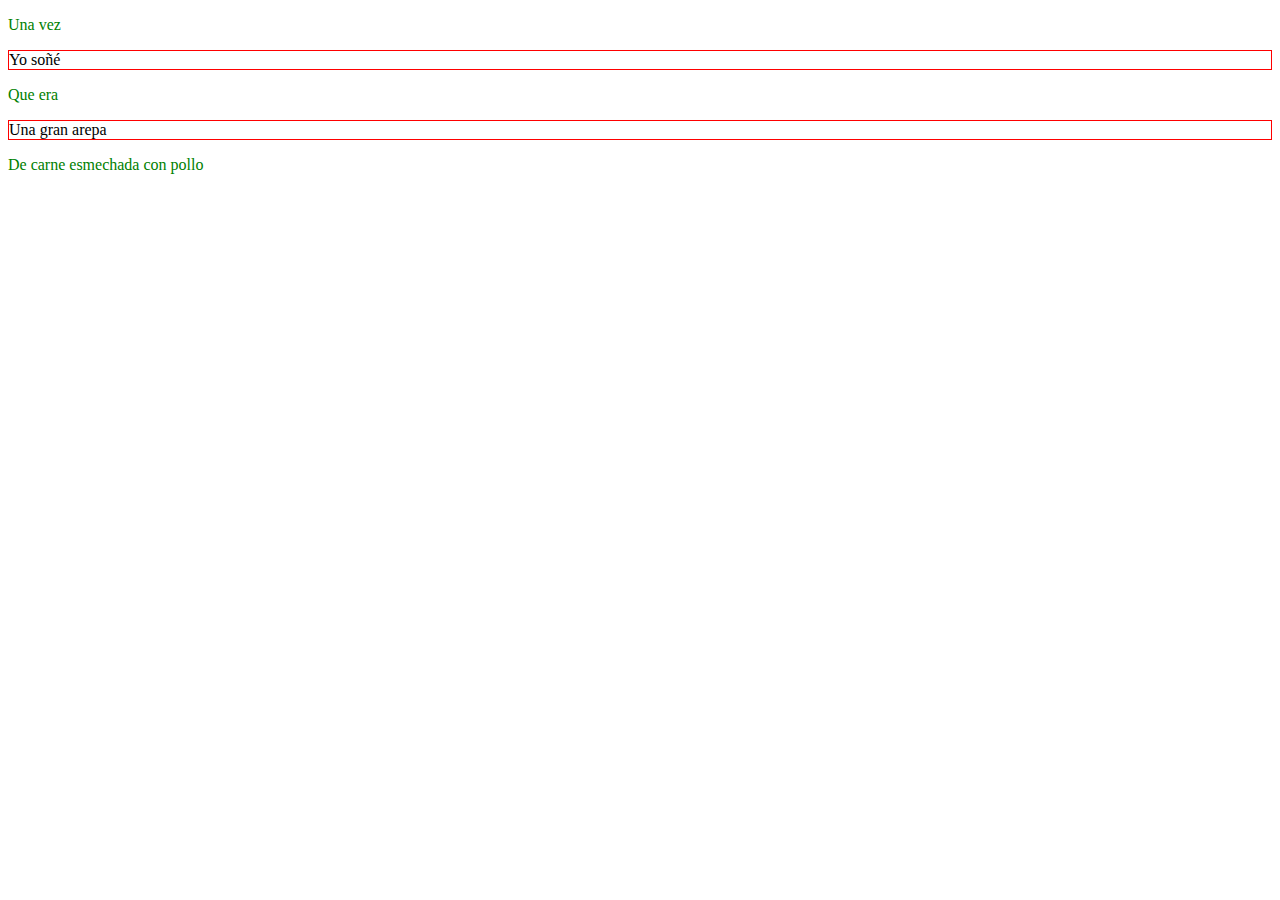
==== index.html @ b0287ad2 "primer ejercicio" ====
<!DOCTYPE html>
<html lang="en">
<head>
    <meta charset="UTF-8">
    <meta name="viewport" content="width=device-width, initial-scale=1.0">
    <title>Document</title>
    <link rel="stylesheet" href="style.css" />

</head>
<body>
    <p class="verde"> Una vez</p>
    <p id="borde-rojo"> Yo soñé</p>
    <p class="verde"> Que era</p>
    <p id="borde-rojo"> Una gran arepa</p>
    <p class="verde"> De carne esmechada con pollo</p>
    <script src="index.js"></script>
</body>
</html>
---- style.css ----
.verde {
    color: green;
}

#borde-rojo {
    border: 1px solid red
}
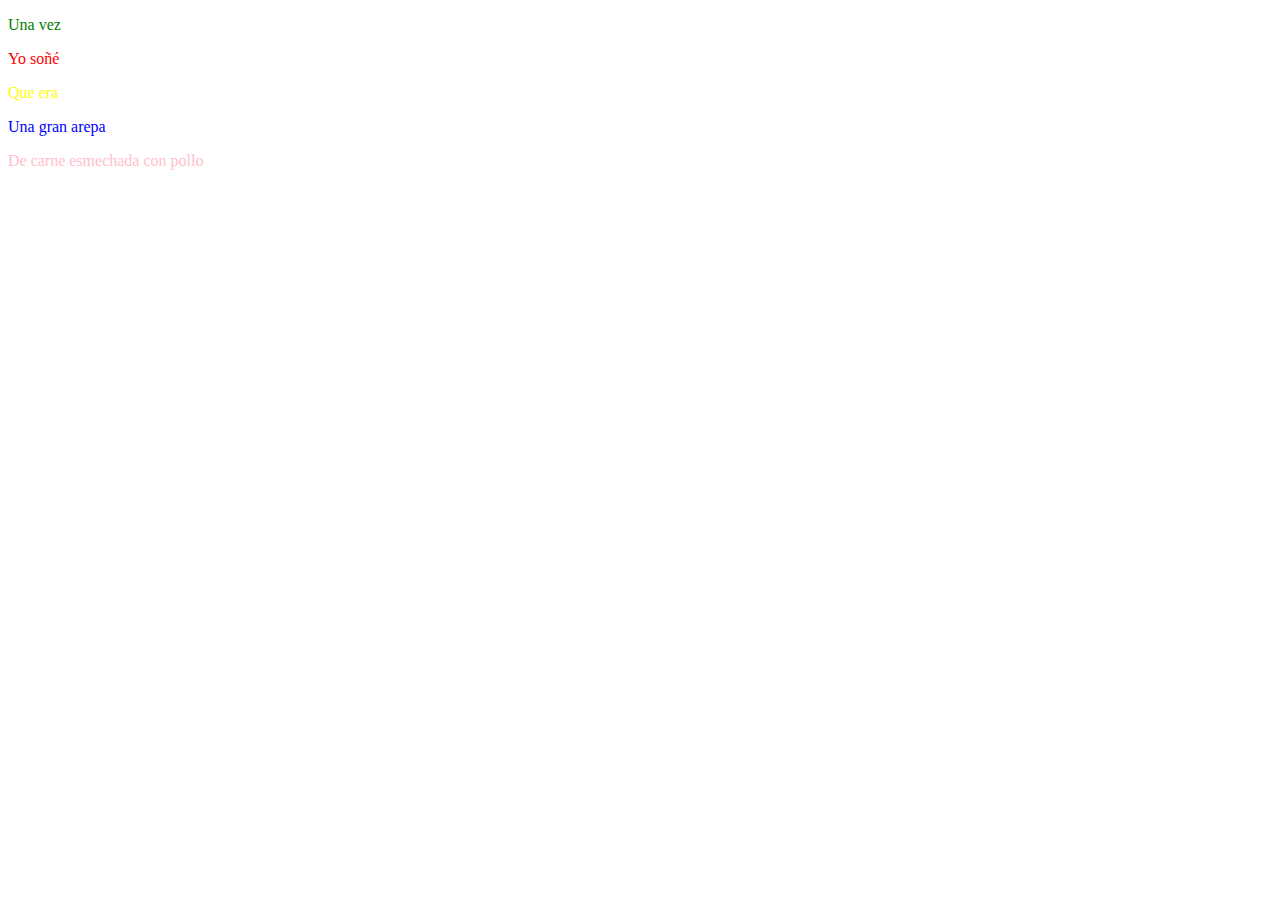
==== commit d575c82d: "hay problemas con remove" ====
--- a/index.html
+++ b/index.html
@@ -9,10 +9,10 @@
 </head>
 <body>
     <p class="verde"> Una vez</p>
-    <p id="borde-rojo"> Yo soñé</p>
-    <p class="verde"> Que era</p>
-    <p id="borde-rojo"> Una gran arepa</p>
-    <p class="verde"> De carne esmechada con pollo</p>
+    <p class="rojo"> Yo soñé</p>
+    <p class="amarillo"> Que era</p>
+    <p class="azul"> Una gran arepa</p>
+    <p class="rosa"> De carne esmechada con pollo</p>
     <script src="index.js"></script>
 </body>
 </html>--- a/style.css
+++ b/style.css
@@ -2,6 +2,18 @@
     color: green;
 }
 
-#borde-rojo {
-    border: 1px solid red
+.rojo {
+    color: red;
+}
+
+.amarillo {
+    color: yellow;
+}
+
+.azul {
+    color: blue;
+}
+
+.rosa {
+    color: pink;
 }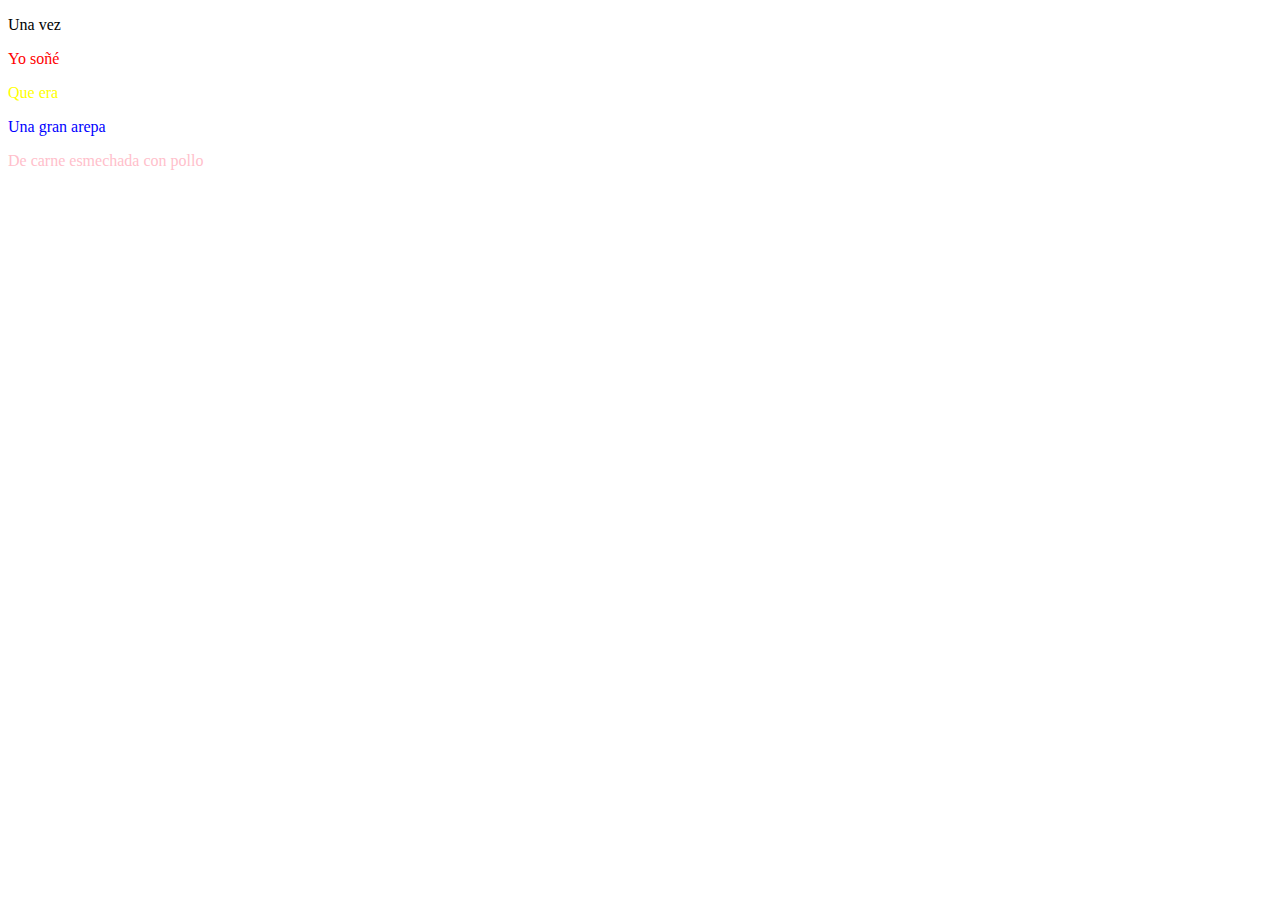
==== commit 1f0582c3: "Ejercicio 2 añadido" ====
--- a/index.html
+++ b/index.html
@@ -13,6 +13,7 @@
     <p class="amarillo"> Que era</p>
     <p class="azul"> Una gran arepa</p>
     <p class="rosa"> De carne esmechada con pollo</p>
+    
     <script src="index.js"></script>
 </body>
 </html>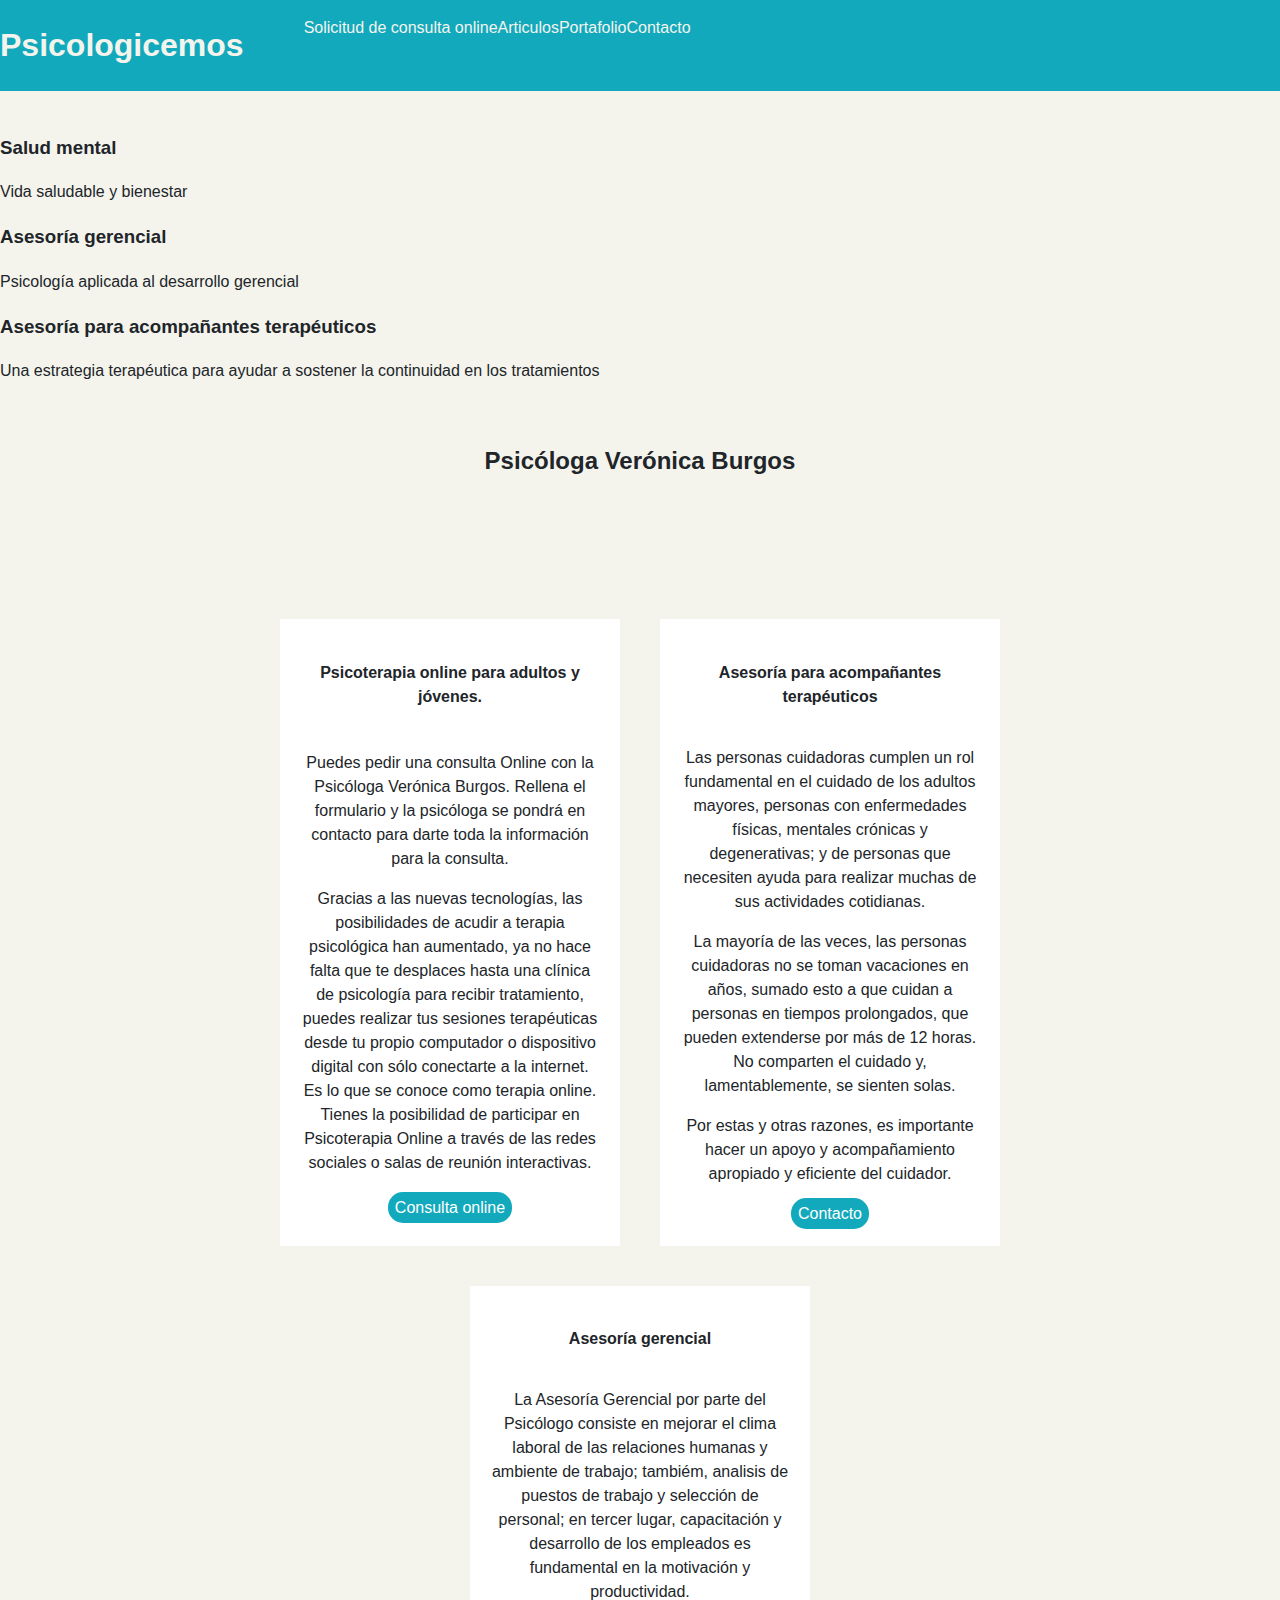
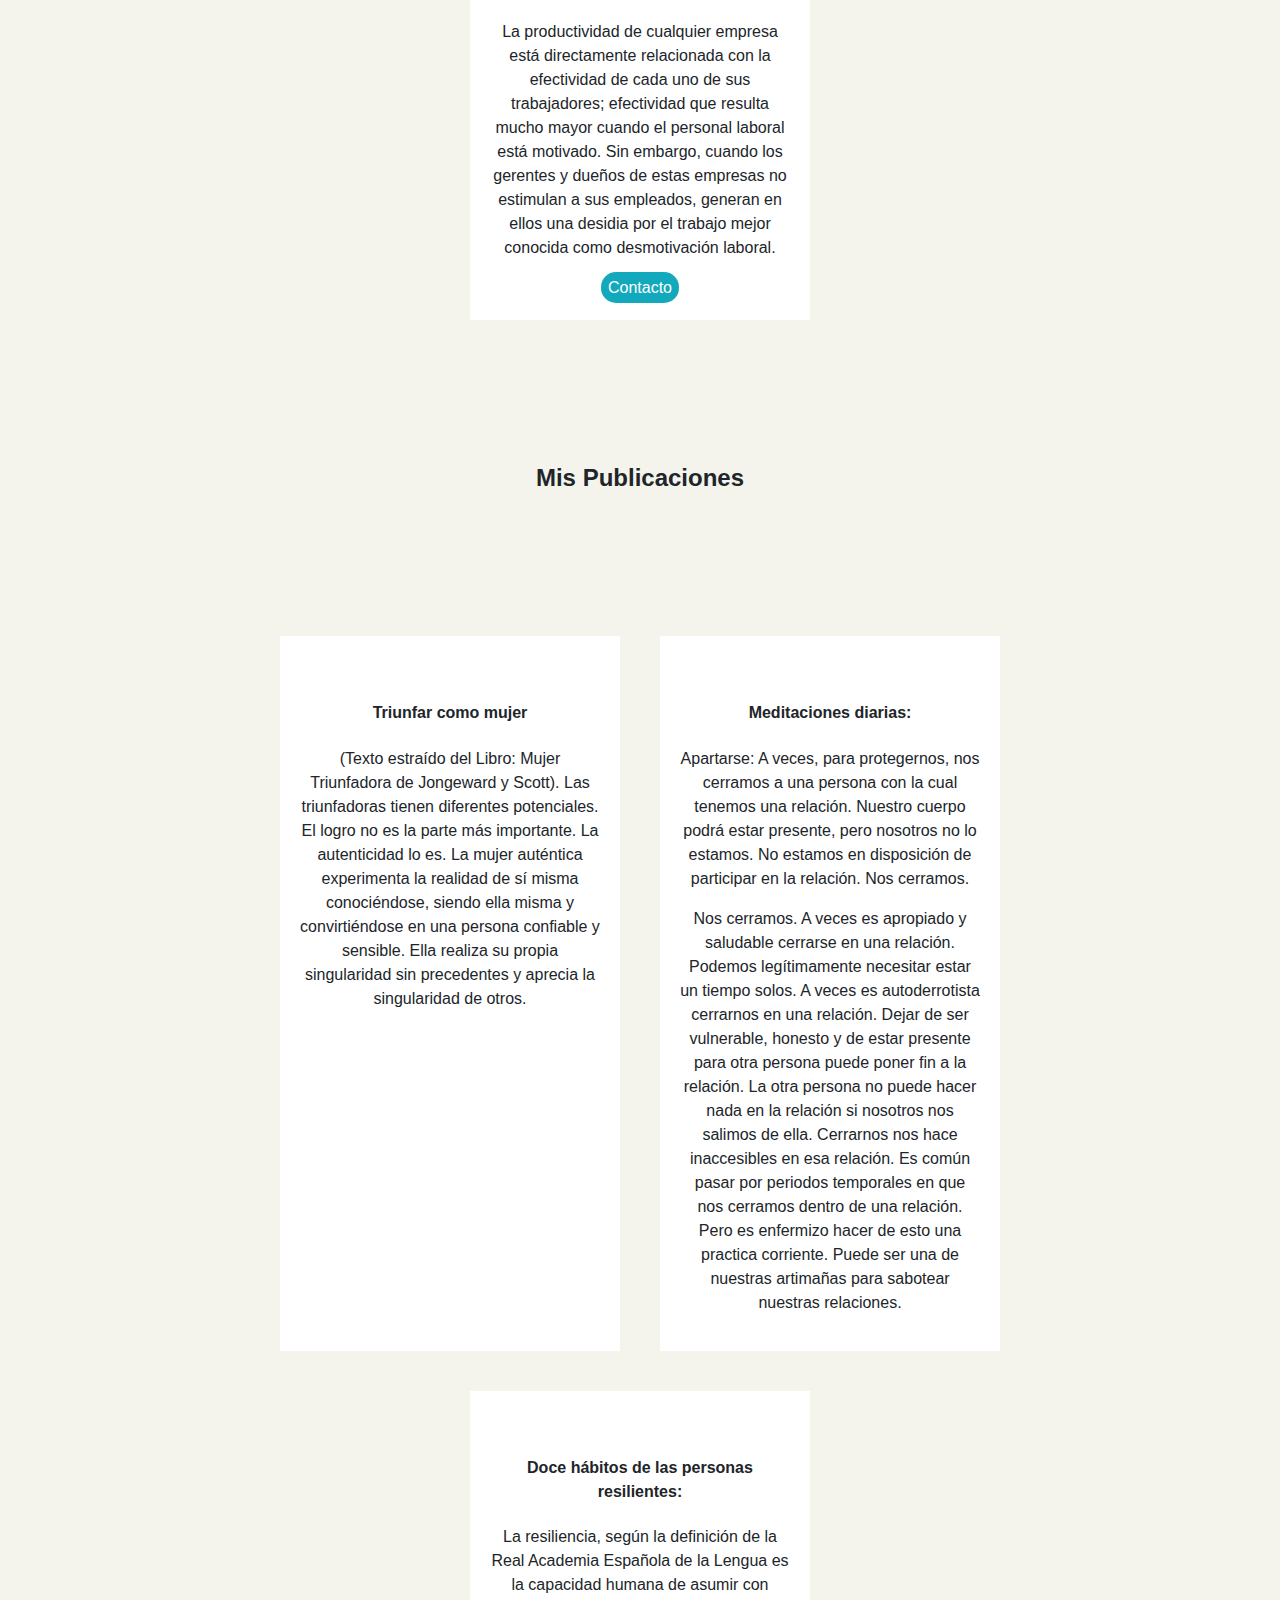
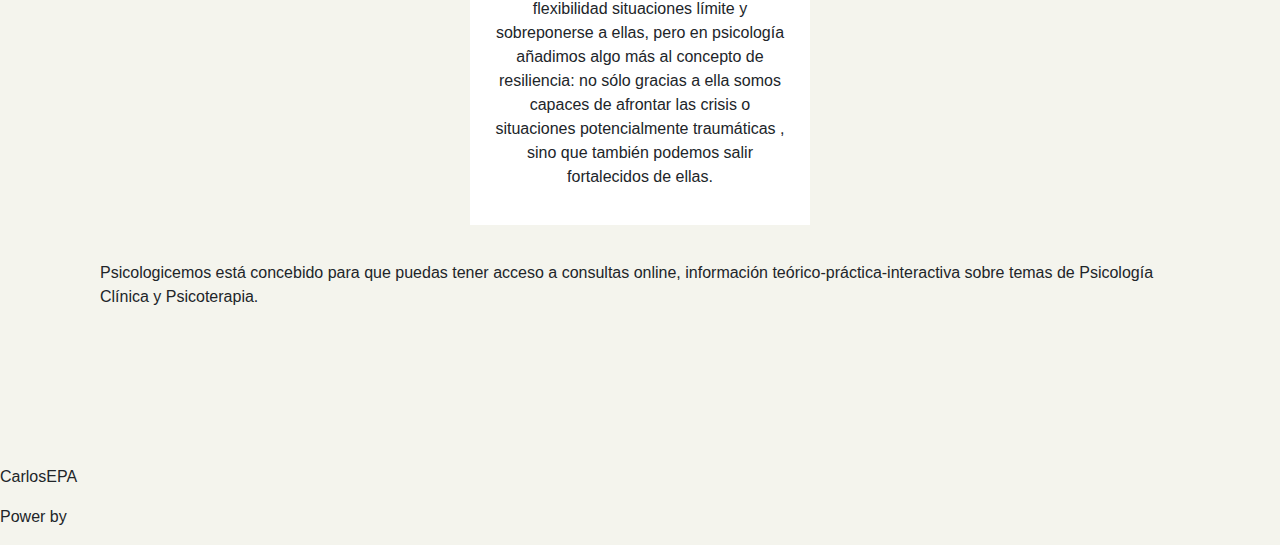
==== commit d6ae6dc0: "Psicologicemos" ====
--- a/index.html
+++ b/index.html
@@ -1,19 +1,280 @@
 <!DOCTYPE html>
-<html lang="en">
+<html lang="es">
+
 <head>
+    <title>Psicologicemos Psicoterapia online Psicóloga Verónica Burgos</title>
+    <link href="bootstrap/bootstrap/css/bootstrap.min.css" rel="stylesheet">
+    <link rel="preconnect" href="https://fonts.gstatic.com">
+    <link href="https://fonts.googleapis.com/css2?family=Satisfy&display=swap" rel="stylesheet">
+    <link href="style.css" rel="stylesheet">
     <meta charset="UTF-8">
     <meta name="viewport" content="width=device-width, initial-scale=1.0">
-    <title>Document</title>
-    <link rel="stylesheet" href="style.css" />
-
+    <meta name="description"
+        content="Psicologicemos Psicoterapia online para adultos y jóvenes Psicóloga Verónica Burgos">
+    <meta name="keywords"
+        content="consulta online, consultas, turno, psicologo, Psicoterapia, psicología, empresarial, Asesoría gerencial">
 </head>
+
 <body>
-    <p class="verde"> Una vez</p>
-    <p class="rojo"> Yo soñé</p>
-    <p class="amarillo"> Que era</p>
-    <p class="azul"> Una gran arepa</p>
-    <p class="rosa"> De carne esmechada con pollo</p>
-    
-    <script src="index.js"></script>
+
+    <nav class="barraDeNavegacion">
+        <a class="linkTitulo" href="index.html">
+            <h1>Psicologicemos</h1>
+        </a>
+        <div class="contenedorListaMenu" id="navbarResponsive">
+            <ul class="navbar-nav ml-auto">
+                <li class="nav-item">
+                    <a class="nav-link" href="soliconsulta.html">Solicitud de consulta online</a>
+                </li>
+                <li class="nav-item">
+                    <a class="nav-link" href="articulos.html">Articulos</a>
+                </li>
+                <li class="nav-item dropdown">
+                    <a class="nav-link dropdown-toggle" href="#" id="navbarDropdownPortfolio" data-toggle="dropdown"
+                        aria-haspopup="true" aria-expanded="false">
+                        Portafolio
+                    </a>
+                </li>
+                <li class="nav-item">
+                    <a class="nav-link" href="contacto.html">Contacto</a>
+                </li>
+            </ul>
+        </div>
+
+    </nav>
+
+    <div class="dropdownMenu" aria-labelledby="navbarDropdownPortfolio">
+        <a class="dropdown-item" href="meditaciones.html">Meditaciones diarias</a>
+        <a class="dropdown-item" href="peliculas.html">Peliculas recomendadas</a>
+        <a class="dropdown-item" href="videos.html">Videos</a>
+        <a class="dropdown-item" href="canciones.html">Canciones</a>
+        <a class="dropdown-item" href="imagenesquehablan.html">Imagenes que hablan por si solas</a>
+    </div>
+
+    <header>
+        <div id="carouselExampleIndicators" class="carousel slide" data-ride="carousel">
+            <ol class="carousel-indicators">
+                <li data-target="#carouselExampleIndicators" data-slide-to="0" class="active"></li>
+                <li data-target="#carouselExampleIndicators" data-slide-to="1"></li>
+                <li data-target="#carouselExampleIndicators" data-slide-to="2"></li>
+            </ol>
+            <div class="carousel-inner" role="listbox">
+                <!-- Slide One - Set the background image for this slide in the line below -->
+                <div class="carrusel1" style="background-image: url('imagenes/psicologia-redes.jpg')">
+                    <div class="carruselTexto">
+                        <h3>Salud mental</h3>
+                        <p>Vida saludable y bienestar</p>
+                    </div>
+                </div>
+                <!-- Slide Two - Set the background image for this slide in the line below -->
+                <div class="carrusel2" style="background-image: url('imagenes/psicologia-empresarial.jpg')">
+                    <div class="carruselTexto">
+                        <h3>Asesoría gerencial</h3>
+                        <p>Psicología aplicada al desarrollo gerencial</p>
+                    </div>
+                </div>
+                <!-- Slide Three - Set the background image for this slide in the line below -->
+                <div class="carrusel3" style="background-image: url('imagenes/Acompanante_enfermos.jpg')">
+                    <div class="carruselTexto">
+                        <h3>Asesoría para acompañantes terapéuticos</h3>
+                        <p>Una estrategia terapéutica para ayudar a sostener la continuidad en los tratamientos</p>
+                    </div>
+                </div>
+            </div>
+            <a class="carruselControl" href="#carouselExampleIndicators" role="button" data-slide="prev">
+                <span class="carousel-control-prev-icon" aria-hidden="true"></span>
+                <span class="sr-only">Previous</span>
+            </a>
+            <a class="carousel-control-next" href="#carouselExampleIndicators" role="button" data-slide="next">
+                <span class="carousel-control-next-icon" aria-hidden="true"></span>
+                <span class="sr-only">Next</span>
+            </a>
+        </div>
+    </header>
+
+    <!-- Page Content -->
+    <section class="container">
+
+        <h2>Psicóloga Verónica Burgos</h2>
+
+        <!-- Marketing Icons Section -->
+        <div class="contenedorTarjetasPsicologia">
+            <article class="tarjetaPsicologia">
+                <h4 class="tarjetaHeader">Psicoterapia online para adultos y jóvenes.</h4>
+                <div class="tarjetaBody">
+                    <p class="tarjetaText">Puedes pedir una consulta Online con la Psicóloga Verónica Burgos. Rellena el
+                        formulario y la psicóloga se pondrá en contacto para darte toda la información para la consulta.
+                    </p>
+                    <p>Gracias a las nuevas tecnologías, las posibilidades de acudir a terapia psicológica han
+                        aumentado, ya no
+                        hace falta que te desplaces hasta una clínica de psicología para recibir tratamiento, puedes
+                        realizar tus
+                        sesiones terapéuticas desde tu propio computador o dispositivo digital con sólo conectarte a la
+                        internet.
+                        Es lo que se conoce como terapia online.
+                        Tienes la posibilidad de participar en Psicoterapia Online a través de las redes sociales o
+                        salas de
+                        reunión interactivas.</p>
+                </div>
+                <div class="tarjetaFooter">
+                    <a href="soliconsulta.html" class="botonContacto">Consulta online </a>
+                </div>
+            </article>
+            <article class="tarjetaPsicologia">
+                <h4 class="tarjetaHeader">Asesoría para acompañantes terapéuticos</h4>
+                <div class="tarjetaBody">
+                    <p class="tarjetaText">Las personas cuidadoras cumplen un rol fundamental en el cuidado de los
+                        adultos
+                        mayores, personas con enfermedades físicas, mentales crónicas y degenerativas; y de personas que
+                        necesiten
+                        ayuda para realizar muchas de sus actividades cotidianas.</p>
+                    <p>La mayoría de las veces, las personas cuidadoras no se toman vacaciones en años, sumado esto a
+                        que
+                        cuidan
+                        a personas en tiempos prolongados, que pueden extenderse por más de 12 horas. No comparten el
+                        cuidado y,
+                        lamentablemente, se sienten solas.</p>
+                    <P>Por estas y otras razones, es importante hacer un apoyo y acompañamiento apropiado y eficiente
+                        del
+                        cuidador.</P>
+                </div>
+                <div class="tarjetaFooter">
+                    <a href="contacto.html" class="botonContacto">Contacto</a>
+                </div>
+            </article>
+
+            <article class="tarjetaPsicologia">
+                <h4 class="tarjetaHeader">Asesoría gerencial</h4>
+                <div class="tarjetaBody">
+                    <p class="tarjetaText">La Asesoría Gerencial por parte del Psicólogo consiste en mejorar el clima
+                        laboral
+                        de
+                        las relaciones humanas y ambiente de trabajo; tambiém, analisis de puestos de trabajo y
+                        selección de
+                        personal; en tercer lugar, capacitación y desarrollo de los empleados es fundamental en la
+                        motivación y
+                        productividad.</p>
+                    <p>La productividad de cualquier empresa está directamente relacionada con la efectividad de cada
+                        uno de
+                        sus
+                        trabajadores; efectividad que resulta mucho mayor cuando el personal laboral está motivado. Sin
+                        embargo,
+                        cuando los gerentes y dueños de estas empresas no estimulan a sus empleados, generan en ellos
+                        una
+                        desidia
+                        por el trabajo mejor conocida como desmotivación laboral.</p>
+                </div>
+                <div class="tarjetaFooter">
+                    <a href="contacto.html" class="botonContacto">Contacto</a>
+                </div>
+            </article>
+        </div>
+        <!-- /.row -->
+
+        <!-- Portfolio Section -->
+        <h2>Mis Publicaciones</h2>
+
+        <div class="contenedorTarjetasPsicologia">
+            <article class="tarjetaPsicologia">
+                <div class="">
+                    <a href="#"><img class="card-img-top" src="imagenes/imagen001.jpg" alt=""></a>
+                    <div class="card-body">
+                        <h4 class="tarjetaHeader">
+                            <a class="publicacionesLink" href="#">Triunfar como mujer</a>
+                        </h4>
+                        <p class="card-text">(Texto estraído del Libro: Mujer Triunfadora de Jongeward y Scott).
+                            Las triunfadoras tienen diferentes potenciales. El logro no es la parte más importante. La
+                            autenticidad
+                            lo
+                            es. La mujer auténtica experimenta la realidad de sí misma conociéndose, siendo ella misma y
+                            convirtiéndose en una persona confiable y sensible. Ella realiza su propia singularidad sin
+                            precedentes
+                            y
+                            aprecia la singularidad de otros.
+
+                        </p>
+                    </div>
+                </div>
+            </article>
+            <article class="tarjetaPsicologia">
+                <div class="tarjetaHeader">
+                    <a href="#"><img class="card-img-top" src="imagenes/imagen002.jpg" alt=""></a>
+                    <div class="card-body">
+                        <h4 class="card-title">
+                            <a href="#" class="publicacionesLink">Meditaciones diarias:</a>
+                        </h4>
+                        <p class="card-text">Apartarse:
+                            A veces, para protegernos, nos cerramos a una persona con la cual tenemos una relación.
+                            Nuestro cuerpo
+                            podrá estar presente, pero nosotros no lo estamos. No estamos en disposición de participar
+                            en la
+                            relación.
+                            Nos cerramos.
+                        </p>
+                        <p>Nos cerramos.
+                            A veces es apropiado y saludable cerrarse en una relación. Podemos legítimamente necesitar
+                            estar un
+                            tiempo
+                            solos. A veces es autoderrotista cerrarnos en una relación. Dejar de ser vulnerable, honesto
+                            y de estar
+                            presente para otra persona puede poner fin a la relación. La otra persona no puede hacer
+                            nada en la
+                            relación si nosotros nos salimos de ella. Cerrarnos nos hace inaccesibles en esa relación.
+                            Es común
+                            pasar
+                            por periodos temporales en que nos cerramos dentro de una relación. Pero es enfermizo hacer
+                            de esto una
+                            practica corriente. Puede ser una de nuestras artimañas para sabotear nuestras relaciones.
+                        </p>
+                    </div>
+                </div>
+            </article>
+            <article class="tarjetaPsicologia">
+                <div class="tarjetaHeader">
+                    <a href="#"><img class="card-img-top" src="imagenes/imagen003.jpg" alt=""></a>
+                    <div class="card-body">
+                        <h4>
+                            <a href="#" class="publicacionesLink">Doce hábitos de las personas resilientes:</a>
+                        </h4>
+                        <p class="card-text">La resiliencia, según la definición de la Real Academia Española de la
+                            Lengua es la
+                            capacidad humana de asumir con flexibilidad situaciones límite y sobreponerse a ellas, pero
+                            en
+                            psicología
+                            añadimos algo más al concepto de resiliencia: no sólo gracias a ella somos capaces de
+                            afrontar las
+                            crisis
+                            o situaciones potencialmente traumáticas , sino que también podemos salir fortalecidos de
+                            ellas.</p>
+                    </div>
+                </div>
+            </article>
+
+            <div class="row mb-4">
+                <article class="col-md-8">
+                    <p>Psicologicemos está concebido para que puedas tener acceso a consultas online, información
+                        teórico-práctica-interactiva sobre
+                        temas de Psicología Clínica y Psicoterapia.</p>
+                </article>
+                <aside class="col-md-4">
+                    <a class="btn btn-lg btn-secondary btn-block" href="soliconsulta.html">Solicitud de consulta
+                        online</a>
+                </aside>
+            </div>
+        </div>
+    </section>
+    <footer class="py-5 bg-dark">
+        <div class="container">
+            <p class="m-0 text-center text-white"> CarlosEPA</p>
+            <p class="m-0 text-center text-white">Power by</p>
+        </div>
+        <!-- /.container -->
+    </footer>
+
+    <!-- JavaScript para Bootstrap -->
+    <script src="bootstrap/jquery/jquery.min.js"></script>
+    <script src="bootstrap/bootstrap/js/bootstrap.bundle.min.js"></script>
+
 </body>
+
 </html>--- a/style.css
+++ b/style.css
@@ -1,19 +1,94 @@
-.verde {
-    color: green;
+body{
+
+    background: #F4F4ED;margin: 0;
+    margin-top: 0px;
+    margin-right: 0px;
+    margin-bottom: 0px;
+    margin-left: 0px;
+    font-family: -apple-system,BlinkMacSystemFont,"Segoe UI",Roboto,"Helvetica Neue",Arial,"Noto Sans",sans-serif,"Apple Color Emoji","Segoe UI Emoji","Segoe UI Symbol","Noto Color Emoji";
+    font-size: 1rem;
+    font-weight: 400;
+    line-height: 1.5;
+    color: #212529;
+    text-align: left;
 }
 
-.rojo {
-    color: red;
+a{
+    text-decoration: none;
+    color: #F4F4ED;
 }
 
-.amarillo {
-    color: yellow;
+ul{
+    display: flex;
+    text-decoration: none;
+    justify-content: space-between;
 }
 
-.azul {
-    color: blue;
+li{
+   text-decoration: none;
+    list-style: none;
 }
 
-.rosa {
-    color: pink;
+h2{
+    display: flex;
+    justify-content: center;
+}
+
+.barraDeNavegacion{
+    background-color: #12a9bd;
+    color: #F4F4ED;
+    display: flex;
+    height: 5%;
+    width: auto;
+flex-direction: row;
+
+}
+
+.linkTitulo{
+display: flex;
+}
+
+.contenedorListaMenu{
+display: flex;
+flex-direction: row;
+margin-left: 20px;
+}
+
+/* 
+.dropdownMenu{
+    display: flex;
+    flex-direction: row;
+    justify-content: space-between;
+} */
+
+.contenedorTarjetasPsicologia{
+    display: flex;
+    flex-direction: row;
+    justify-content: center;
+    flex-wrap: wrap;
+    padding: 100px;
+}
+
+
+.tarjetaPsicologia{
+    text-align: center;
+display: flex;
+justify-content: space-between;
+flex-wrap: wrap;
+    margin: 20px;
+background-color: #ffffff;
+padding: 20px;
+    width: 300px;
+justify-content: center;
+}
+
+.botonContacto{
+    color: #ffffff;
+    background-color: #12a9bd;
+    padding: 7px;
+    border-radius: 15px;
+}
+
+.publicacionesLink{
+    color: #212529;
 }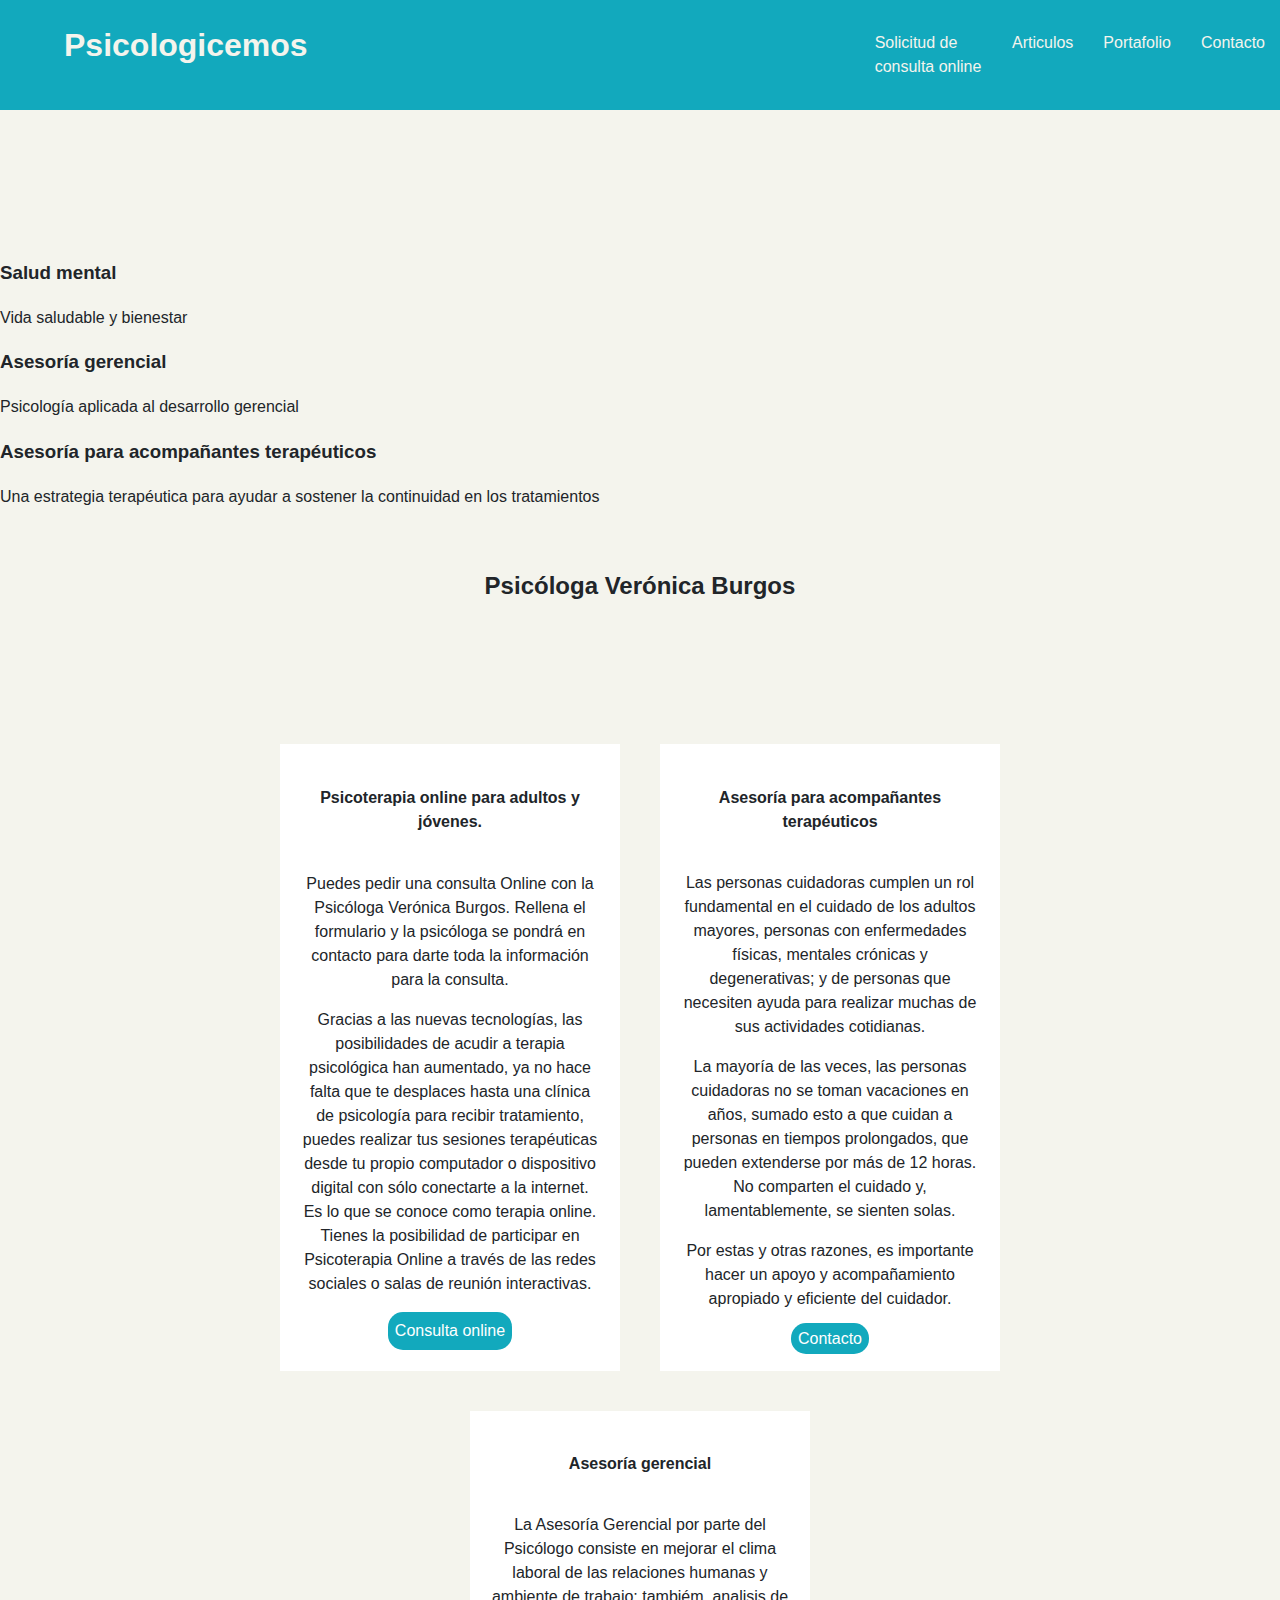
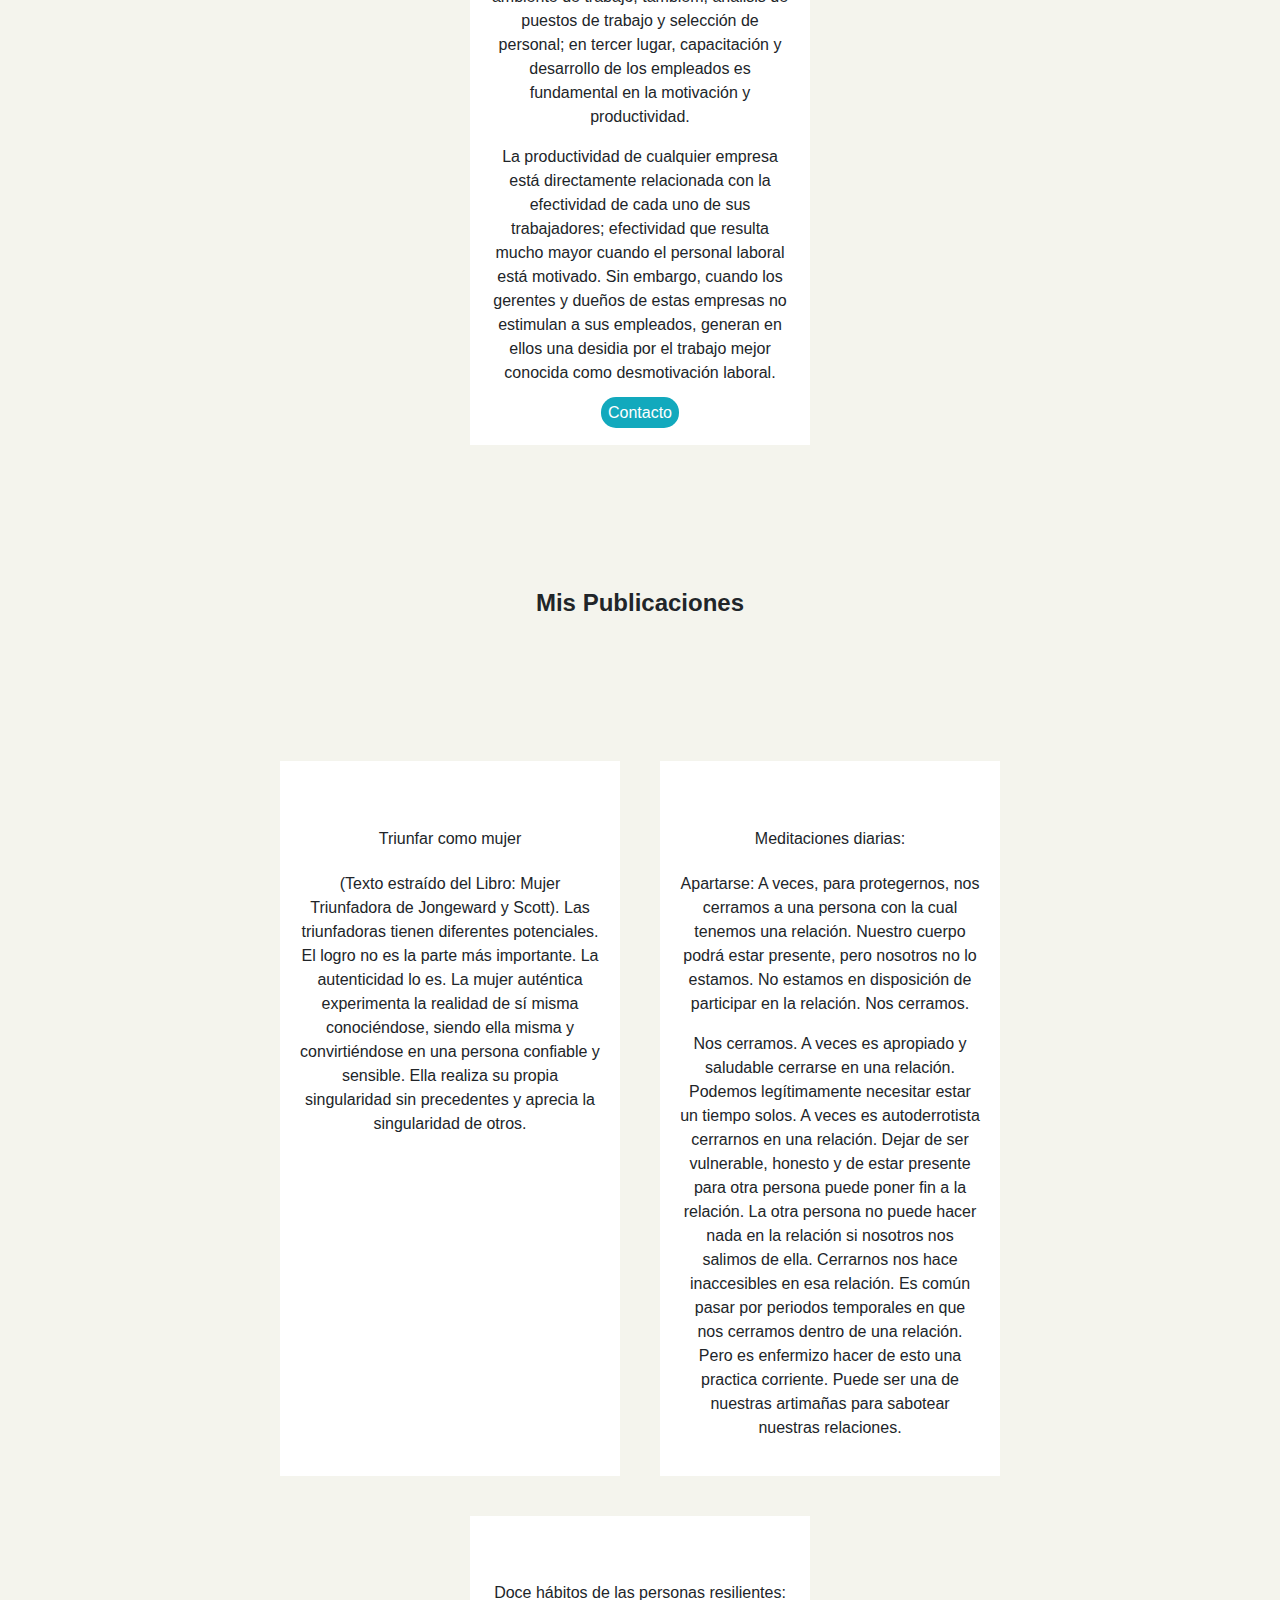
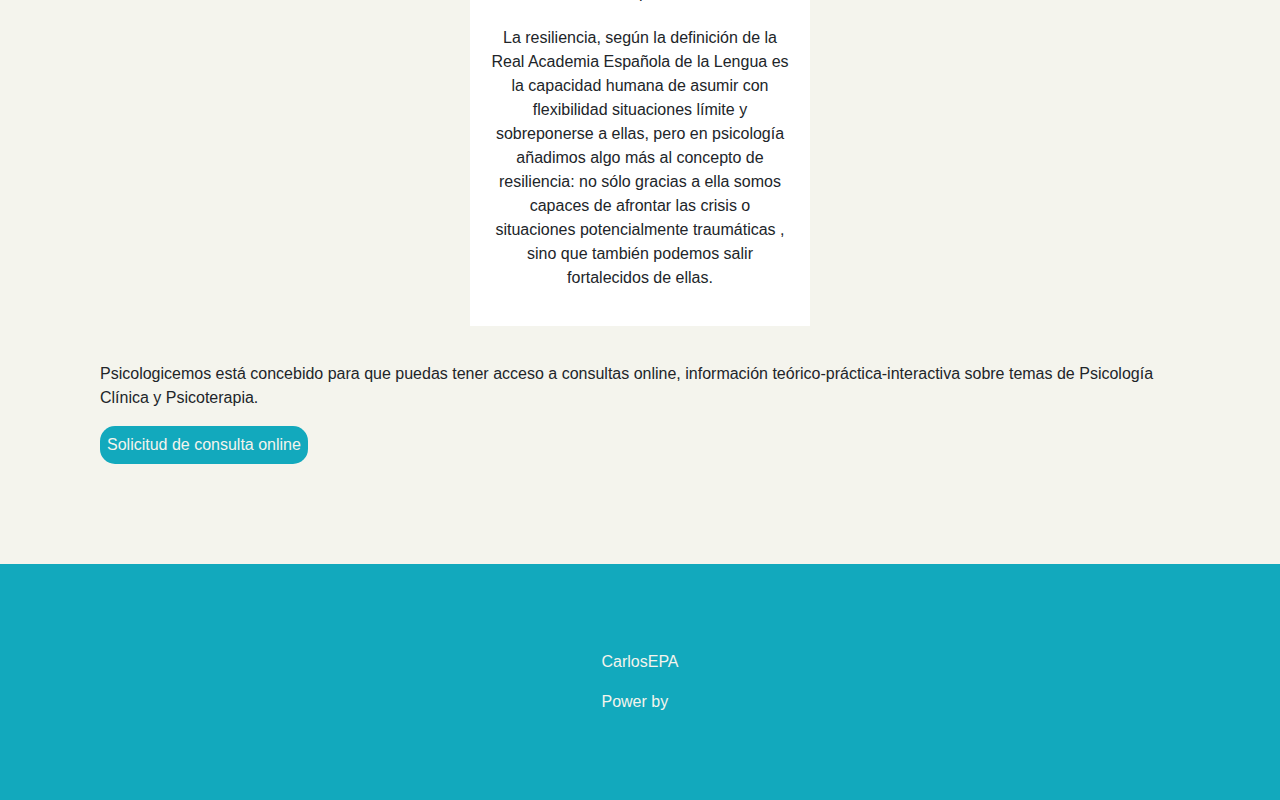
==== commit 7bcfa8fd: "falta carrusel" ====
--- a/index.html
+++ b/index.html
@@ -22,20 +22,20 @@
             <h1>Psicologicemos</h1>
         </a>
         <div class="contenedorListaMenu" id="navbarResponsive">
-            <ul class="navbar-nav ml-auto">
-                <li class="nav-item">
+            <ul>
+                <li>
                     <a class="nav-link" href="soliconsulta.html">Solicitud de consulta online</a>
                 </li>
-                <li class="nav-item">
+                <li>
                     <a class="nav-link" href="articulos.html">Articulos</a>
                 </li>
-                <li class="nav-item dropdown">
+                <li>
                     <a class="nav-link dropdown-toggle" href="#" id="navbarDropdownPortfolio" data-toggle="dropdown"
                         aria-haspopup="true" aria-expanded="false">
                         Portafolio
                     </a>
                 </li>
-                <li class="nav-item">
+                <li>
                     <a class="nav-link" href="contacto.html">Contacto</a>
                 </li>
             </ul>
@@ -117,7 +117,7 @@
                         reunión interactivas.</p>
                 </div>
                 <div class="tarjetaFooter">
-                    <a href="soliconsulta.html" class="botonContacto">Consulta online </a>
+                    <a href="soliconsulta.html"> <button class="botonPrincipal"> Consulta online</button> </a>
                 </div>
             </article>
             <article class="tarjetaPsicologia">
@@ -139,7 +139,7 @@
                         cuidador.</P>
                 </div>
                 <div class="tarjetaFooter">
-                    <a href="contacto.html" class="botonContacto">Contacto</a>
+                    <a href="contacto.html" class="botonPrincipal">Contacto</a>
                 </div>
             </article>
 
@@ -165,7 +165,7 @@
                         por el trabajo mejor conocida como desmotivación laboral.</p>
                 </div>
                 <div class="tarjetaFooter">
-                    <a href="contacto.html" class="botonContacto">Contacto</a>
+                    <a href="contacto.html" class="botonPrincipal">Contacto</a>
                 </div>
             </article>
         </div>
@@ -178,7 +178,7 @@
             <article class="tarjetaPsicologia">
                 <div class="">
                     <a href="#"><img class="card-img-top" src="imagenes/imagen001.jpg" alt=""></a>
-                    <div class="card-body">
+                    <div class="tarjetaBody">
                         <h4 class="tarjetaHeader">
                             <a class="publicacionesLink" href="#">Triunfar como mujer</a>
                         </h4>
@@ -199,7 +199,7 @@
             <article class="tarjetaPsicologia">
                 <div class="tarjetaHeader">
                     <a href="#"><img class="card-img-top" src="imagenes/imagen002.jpg" alt=""></a>
-                    <div class="card-body">
+                    <div class="tarjetaBody">
                         <h4 class="card-title">
                             <a href="#" class="publicacionesLink">Meditaciones diarias:</a>
                         </h4>
@@ -232,7 +232,7 @@
             <article class="tarjetaPsicologia">
                 <div class="tarjetaHeader">
                     <a href="#"><img class="card-img-top" src="imagenes/imagen003.jpg" alt=""></a>
-                    <div class="card-body">
+                    <div class="tarjetaBody">
                         <h4>
                             <a href="#" class="publicacionesLink">Doce hábitos de las personas resilientes:</a>
                         </h4>
@@ -249,24 +249,23 @@
                     </div>
                 </div>
             </article>
-
-            <div class="row mb-4">
-                <article class="col-md-8">
+            <div class="descripcionAbajoContenedor">
+                <article class="descripcionAbajo">
                     <p>Psicologicemos está concebido para que puedas tener acceso a consultas online, información
                         teórico-práctica-interactiva sobre
                         temas de Psicología Clínica y Psicoterapia.</p>
                 </article>
-                <aside class="col-md-4">
-                    <a class="btn btn-lg btn-secondary btn-block" href="soliconsulta.html">Solicitud de consulta
-                        online</a>
+                <aside class="descripcionAbajoBoton">
+                    <button class="botonPrincipal"><a  href="soliconsulta.html">Solicitud de consulta online</a></button>
                 </aside>
             </div>
         </div>
     </section>
-    <footer class="py-5 bg-dark">
-        <div class="container">
-            <p class="m-0 text-center text-white"> CarlosEPA</p>
-            <p class="m-0 text-center text-white">Power by</p>
+
+    <footer>
+        <div class="textoFooterContenedor">
+            <p class="textoFooter"> CarlosEPA</p>
+            <p class="textoFooter">Power by</p>
         </div>
         <!-- /.container -->
     </footer>
--- a/style.css
+++ b/style.css
@@ -1,57 +1,82 @@
-body{
-
-    background: #F4F4ED;margin: 0;
-    margin-top: 0px;
-    margin-right: 0px;
-    margin-bottom: 0px;
-    margin-left: 0px;
-    font-family: -apple-system,BlinkMacSystemFont,"Segoe UI",Roboto,"Helvetica Neue",Arial,"Noto Sans",sans-serif,"Apple Color Emoji","Segoe UI Emoji","Segoe UI Symbol","Noto Color Emoji";
-    font-size: 1rem;
-    font-weight: 400;
-    line-height: 1.5;
-    color: #212529;
-    text-align: left;
+body {
+  background: #f4f4ed;
+  margin: 0;
+  margin-top: 0px;
+  margin-right: 0px;
+  margin-bottom: 0px;
+  margin-left: 0px;
+  font-family: -apple-system, BlinkMacSystemFont, "Segoe UI", Roboto,
+    "Helvetica Neue", Arial, "Noto Sans", sans-serif, "Apple Color Emoji",
+    "Segoe UI Emoji", "Segoe UI Symbol", "Noto Color Emoji";
+  font-size: 1rem;
+  font-weight: 400;
+  line-height: 1.5;
+  color: #212529;
+  text-align: left;
 }
 
-a{
-    text-decoration: none;
-    color: #F4F4ED;
+a {
+  text-decoration-style: none;
+  text-decoration: none;
+  color: #f4f4ed;
+  font-family: -apple-system, BlinkMacSystemFont, "Segoe UI", Roboto,
+    "Helvetica Neue", Arial, "Noto Sans", sans-serif, "Apple Color Emoji",
+    "Segoe UI Emoji", "Segoe UI Symbol", "Noto Color Emoji";
+  font-size: 1rem;
+  font-weight: 400;
+  line-height: 1.5;
+  border: none;
+  border-style: none;
 }
 
-ul{
-    display: flex;
-    text-decoration: none;
-    justify-content: space-between;
+ul {
+  display: flex;
+  text-decoration: none;
+  justify-content: space-between;
 }
 
-li{
-   text-decoration: none;
-    list-style: none;
+li {
+  padding: 15px;
+  text-decoration: none;
+  list-style: none;
 }
 
-h2{
-    display: flex;
-    justify-content: center;
+h2 {
+  display: flex;
+  justify-content: center;
 }
 
-.barraDeNavegacion{
-    background-color: #12a9bd;
-    color: #F4F4ED;
-    display: flex;
-    height: 5%;
-    width: auto;
-flex-direction: row;
-
+button {
+  text-decoration: none;
+  font-family: -apple-system, BlinkMacSystemFont, "Segoe UI", Roboto,
+    "Helvetica Neue", Arial, "Noto Sans", sans-serif, "Apple Color Emoji",
+    "Segoe UI Emoji", "Segoe UI Symbol", "Noto Color Emoji";
+  font-size: 1rem;
+  font-weight: 400;
+  line-height: 1.5;
+  border: none;
+  border-style: none;
 }
 
-.linkTitulo{
-display: flex;
+.barraDeNavegacion {
+  background-color: #12a9bd;
+  color: #f4f4ed;
+  display: flex;
+  height: 5%;
+  width: auto;
+  flex-direction: row;
 }
 
-.contenedorListaMenu{
-display: flex;
-flex-direction: row;
-margin-left: 20px;
+.linkTitulo {
+  display: flex;
+  padding-left:5% ;
+}
+
+.contenedorListaMenu {
+  display: flex;
+  justify-content: flex-end;
+  flex-direction: row;
+  margin-left: 40%;
 }
 
 /* 
@@ -61,34 +86,54 @@
     justify-content: space-between;
 } */
 
-.contenedorTarjetasPsicologia{
-    display: flex;
-    flex-direction: row;
-    justify-content: center;
-    flex-wrap: wrap;
-    padding: 100px;
+.contenedorTarjetasPsicologia {
+  display: flex;
+  flex-direction: row;
+  justify-content: center;
+  flex-wrap: wrap;
+  padding: 100px;
 }
 
-
-.tarjetaPsicologia{
-    text-align: center;
-display: flex;
-justify-content: space-between;
-flex-wrap: wrap;
-    margin: 20px;
-background-color: #ffffff;
-padding: 20px;
-    width: 300px;
-justify-content: center;
+.tarjetaPsicologia {
+  text-align: center;
+  display: flex;
+  justify-content: space-between;
+  flex-wrap: wrap;
+  margin: 20px;
+  background-color: #ffffff;
+  padding: 20px;
+  width: 300px;
+  justify-content: center;
 }
 
-.botonContacto{
-    color: #ffffff;
-    background-color: #12a9bd;
-    padding: 7px;
-    border-radius: 15px;
+.botonPrincipal {
+  color: #ffffff;
+  background-color: #12a9bd;
+  padding: 7px;
+  border-radius: 15px;
 }
 
-.publicacionesLink{
-    color: #212529;
-}+.publicacionesLink {
+  color: #212529;
+}
+
+.descripcionAbajoContenedor {
+  display: flex;
+  flex-wrap: wrap;
+  flex-direction: row;
+  justify-content: space-between;
+}
+
+.descripcionAbajo {
+  display: flex;
+  flex-wrap: wrap;
+}
+
+footer {
+  background-color: #12a9bd;
+  display: flex;
+  justify-content: center;
+  color: #f4f4ed;
+  align-items: center;
+  padding: 70px;
+}
